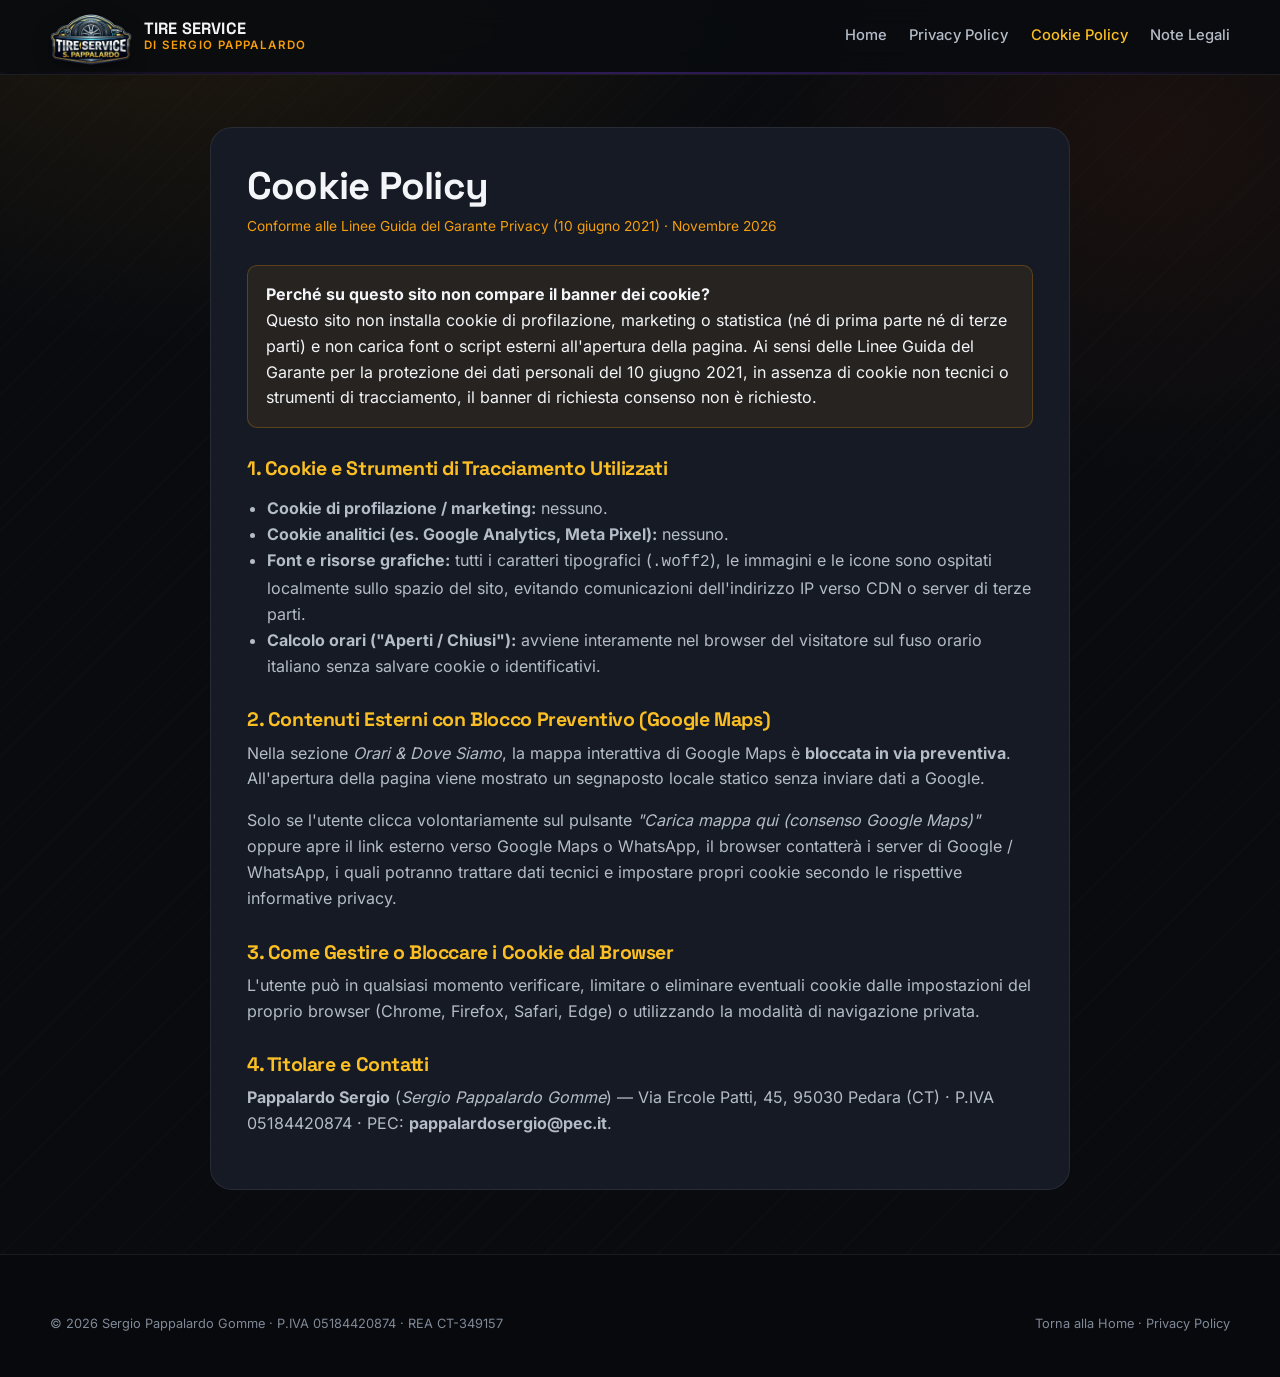
==== docs/cookie-policy.html @ 074f24ed "chore: public static website release" ====
<!DOCTYPE html>
<html lang="it">
  <head>
    <meta charset="UTF-8" />
    <meta name="viewport" content="width=device-width, initial-scale=1.0" />
    <title>Cookie Policy — Sergio Pappalardo Gomme</title>
    <meta
      name="description"
      content="Cookie Policy del sito Sergio Pappalardo Gomme: sito 100% cookie-free conforme alle Linee Guida del Garante Privacy."
    />
    <meta
      http-equiv="Content-Security-Policy"
      content="default-src 'self'; img-src 'self' data:; style-src 'self'; script-src 'self'; connect-src 'none'; object-src 'none'; base-uri 'self'; form-action 'none';"
    />
    <meta name="referrer" content="strict-origin-when-cross-origin" />
    <link rel="icon" type="image/svg+xml" href="./assets/logo/favicon.svg" />
    <link rel="stylesheet" href="./styles.css" />
  </head>
  <body>
    <header class="topbar">
      <div class="container topbar-inner">
        <a class="brand" href="./index.html">
          <img class="brand-mark" src="./assets/logo/logo2026.png" alt="Logo Tire Service di Sergio Pappalardo" width="82" height="62" />
          <span class="brand-text">
            <span class="brand-name">TIRE SERVICE</span>
            <span class="brand-sub">di Sergio Pappalardo</span>
          </span>
        </a>
        <nav class="nav-links" aria-label="Navigazione legale">
          <a href="./index.html">Home</a>
          <a href="./privacy-policy.html">Privacy Policy</a>
          <a href="./cookie-policy.html" aria-current="page">Cookie Policy</a>
          <a href="./note-legali.html">Note Legali</a>
        </nav>
      </div>
      <div class="neon-track" aria-hidden="true"></div>
    </header>

    <main class="legal-page">
      <div class="container-narrow">
        <article class="legal-article">
          <h1>Cookie Policy</h1>
          <div class="legal-updated">Conforme alle Linee Guida del Garante Privacy (10 giugno 2021) · Novembre 2026</div>

          <div class="legal-highlight">
            <strong>Perché su questo sito non compare il banner dei cookie?</strong><br />
            Questo sito non installa cookie di profilazione, marketing o statistica (né di prima parte né di terze parti)
            e non carica font o script esterni all'apertura della pagina. Ai sensi delle Linee Guida del Garante per la
            protezione dei dati personali del 10 giugno 2021, in assenza di cookie non tecnici o strumenti di
            tracciamento, il banner di richiesta consenso non è richiesto.
          </div>

          <h2>1. Cookie e Strumenti di Tracciamento Utilizzati</h2>
          <ul>
            <li><strong>Cookie di profilazione / marketing:</strong> nessuno.</li>
            <li><strong>Cookie analitici (es. Google Analytics, Meta Pixel):</strong> nessuno.</li>
            <li>
              <strong>Font e risorse grafiche:</strong> tutti i caratteri tipografici (<code>.woff2</code>), le immagini e
              le icone sono ospitati localmente sullo spazio del sito, evitando comunicazioni dell'indirizzo IP verso
              CDN o server di terze parti.
            </li>
            <li>
              <strong>Calcolo orari ("Aperti / Chiusi"):</strong> avviene interamente nel browser del visitatore sul fuso
              orario italiano senza salvare cookie o identificativi.
            </li>
          </ul>

          <h2>2. Contenuti Esterni con Blocco Preventivo (Google Maps)</h2>
          <p>
            Nella sezione <em>Orari &amp; Dove Siamo</em>, la mappa interattiva di Google Maps è <strong>bloccata in via
            preventiva</strong>. All'apertura della pagina viene mostrato un segnaposto locale statico senza inviare dati
            a Google.
          </p>
          <p>
            Solo se l'utente clicca volontariamente sul pulsante <em>"Carica mappa qui (consenso Google Maps)"</em> oppure
            apre il link esterno verso Google Maps o WhatsApp, il browser contatterà i server di Google / WhatsApp, i
            quali potranno trattare dati tecnici e impostare propri cookie secondo le rispettive informative privacy.
          </p>

          <h2>3. Come Gestire o Bloccare i Cookie dal Browser</h2>
          <p>
            L'utente può in qualsiasi momento verificare, limitare o eliminare eventuali cookie dalle impostazioni del
            proprio browser (Chrome, Firefox, Safari, Edge) o utilizzando la modalità di navigazione privata.
          </p>

          <h2>4. Titolare e Contatti</h2>
          <p>
            <strong>Pappalardo Sergio</strong> (<em>Sergio Pappalardo Gomme</em>) — Via Ercole Patti, 45, 95030 Pedara
            (CT) · P.IVA 05184420874 · PEC: <strong>pappalardosergio@pec.it</strong>.
          </p>
        </article>
      </div>
    </main>

    <footer class="site-footer">
      <div class="container">
        <div class="footer-bottom">
          <span>© 2026 Sergio Pappalardo Gomme · P.IVA 05184420874 · REA CT-349157</span>
          <span><a href="./index.html">Torna alla Home</a> · <a href="./privacy-policy.html">Privacy Policy</a></span>
        </div>
      </div>
    </footer>
  </body>
</html>
---- docs/styles.css ----
/* ==========================================================================
   Sergio Pappalardo Gomme — Stylesheet
   Palette: Asfalto scuro + accenti Ambra/Arancio Officina
   100% self-hosted fonts, zero external dependencies
   ========================================================================== */

@font-face {
  font-family: "Space Grotesk";
  src: url("./assets/fonts/space-grotesk-600.woff2") format("woff2");
  font-weight: 600;
  font-style: normal;
  font-display: swap;
}

@font-face {
  font-family: "Space Grotesk";
  src: url("./assets/fonts/space-grotesk-700.woff2") format("woff2");
  font-weight: 700;
  font-style: normal;
  font-display: swap;
}

@font-face {
  font-family: "Inter";
  src: url("./assets/fonts/inter-400.woff2") format("woff2");
  font-weight: 400;
  font-style: normal;
  font-display: swap;
}

@font-face {
  font-family: "Inter";
  src: url("./assets/fonts/inter-500.woff2") format("woff2");
  font-weight: 500;
  font-style: normal;
  font-display: swap;
}

@font-face {
  font-family: "Inter";
  src: url("./assets/fonts/inter-600.woff2") format("woff2");
  font-weight: 600;
  font-style: normal;
  font-display: swap;
}

@font-face {
  font-family: "Inter";
  src: url("./assets/fonts/inter-700.woff2") format("woff2");
  font-weight: 700;
  font-style: normal;
  font-display: swap;
}

:root {
  --bg: #090b0f;
  --bg-elevated: #10141c;
  --bg-card: #151a24;
  --bg-card-hover: #1a202d;
  --border: rgba(255, 255, 255, 0.08);
  --border-strong: rgba(255, 255, 255, 0.15);

  --amber: #f59e0b;
  --amber-bright: #fbbf24;
  --orange: #ea580c;
  --amber-soft: rgba(245, 158, 11, 0.12);
  --amber-glow: rgba(245, 158, 11, 0.34);

  --open-green: #10b981;
  --open-green-bright: #34d399;
  --open-soft: rgba(16, 185, 129, 0.14);
  --open-glow: rgba(16, 185, 129, 0.36);

  --text: #f3f5f8;
  --text-secondary: #b4bcc8;
  --text-muted: #7f8998;

  --radius-sm: 10px;
  --radius-md: 16px;
  --radius-lg: 22px;

  --font-display: "Space Grotesk", system-ui, -apple-system, "Segoe UI", sans-serif;
  --font-body: "Inter", system-ui, -apple-system, "Segoe UI", sans-serif;

  --container: 1180px;
  --shadow-card: 0 18px 42px rgba(0, 0, 0, 0.38);
}

*,
*::before,
*::after {
  box-sizing: border-box;
}

html {
  scroll-behavior: smooth;
  color-scheme: dark;
  overflow-x: clip;
  max-width: 100%;
}

body {
  margin: 0;
  font-family: var(--font-body);
  font-size: 16px;
  line-height: 1.62;
  color: var(--text);
  background-color: var(--bg);
  background-image:
    radial-gradient(ellipse 80% 50% at 15% -5%, rgba(245, 158, 11, 0.11), transparent 60%),
    radial-gradient(ellipse 60% 45% at 90% 10%, rgba(234, 88, 12, 0.08), transparent 55%),
    repeating-linear-gradient(
      -45deg,
      rgba(255, 255, 255, 0.012) 0px,
      rgba(255, 255, 255, 0.012) 1px,
      transparent 1px,
      transparent 16px
    );
  -webkit-font-smoothing: antialiased;
  overflow-x: clip;
  max-width: 100%;
}

img {
  display: block;
  max-width: 100%;
  height: auto;
}

a {
  color: inherit;
  text-decoration: none;
}

h1,
h2,
h3,
h4 {
  font-family: var(--font-display);
  margin: 0 0 0.55em;
  line-height: 1.15;
  letter-spacing: -0.02em;
}

p {
  margin: 0 0 1rem;
}

.sr-only {
  position: absolute;
  width: 1px;
  height: 1px;
  padding: 0;
  margin: -1px;
  overflow: hidden;
  clip: rect(0, 0, 0, 0);
  white-space: nowrap;
  border: 0;
}

.container {
  width: min(var(--container), calc(100% - 2rem));
  margin-inline: auto;
}

.container-narrow {
  width: min(860px, calc(100% - 2rem));
  margin-inline: auto;
}

/* ---------- Flowing Soft Neon Beam Line (Viola Neon Scuro) ---------- */
.neon-track {
  position: relative;
  height: 2px;
  width: 100%;
  background: linear-gradient(
    90deg,
    transparent 0%,
    rgba(91, 33, 182, 0.24) 20%,
    rgba(124, 58, 237, 0.34) 50%,
    rgba(91, 33, 182, 0.24) 80%,
    transparent 100%
  );
  overflow: hidden;
}

.neon-track::after {
  content: "";
  position: absolute;
  top: 0;
  left: -35%;
  width: 35%;
  height: 100%;
  background: linear-gradient(
    90deg,
    transparent 0%,
    rgba(91, 33, 182, 0.45) 25%,
    #8b5cf6 50%,
    rgba(109, 40, 217, 0.55) 75%,
    transparent 100%
  );
  box-shadow:
    0 0 14px rgba(139, 92, 246, 0.8),
    0 0 26px rgba(91, 33, 182, 0.5);
  animation: neonSlide 5.2s cubic-bezier(0.4, 0, 0.2, 1) infinite;
}

@keyframes neonSlide {
  0% {
    transform: translateX(0%);
  }
  100% {
    transform: translateX(390%);
  }
}

/* ---------- Header / Topbar ---------- */
.topbar {
  position: sticky;
  top: 0;
  z-index: 50;
  background: rgba(9, 11, 15, 0.84);
  backdrop-filter: blur(14px);
  -webkit-backdrop-filter: blur(14px);
  border-bottom: 1px solid var(--border);
}

.topbar-inner {
  display: flex;
  align-items: center;
  justify-content: space-between;
  gap: 1rem;
  min-height: 72px;
}

.brand {
  display: flex;
  align-items: center;
  gap: 0.75rem;
  min-width: 0;
  flex-shrink: 1;
}

.brand-mark {
  width: 82px;
  height: 62px;
  object-fit: contain;
  flex-shrink: 0;
  filter: drop-shadow(0 2px 8px rgba(0, 0, 0, 0.5));
}

.brand-text {
  display: flex;
  flex-direction: column;
  line-height: 1.15;
  min-width: 0;
}

.brand-name {
  font-family: var(--font-display);
  font-weight: 700;
  font-size: 1.02rem;
  color: var(--text);
  letter-spacing: 0.01em;
  white-space: nowrap;
  overflow: hidden;
  text-overflow: ellipsis;
}

.brand-sub {
  font-size: 0.72rem;
  font-weight: 600;
  letter-spacing: 0.12em;
  text-transform: uppercase;
  color: var(--amber);
  white-space: nowrap;
  overflow: hidden;
  text-overflow: ellipsis;
}

.nav-links {
  display: flex;
  align-items: center;
  gap: 1.4rem;
  font-size: 0.92rem;
  font-weight: 500;
  color: var(--text-secondary);
}

.nav-links a {
  transition: color 0.2s ease;
  padding: 0.25rem 0;
}

.nav-links a:hover,
.nav-links a[aria-current="page"] {
  color: var(--amber-bright);
}

.topbar-actions {
  display: flex;
  align-items: center;
  gap: 0.75rem;
  flex-shrink: 0;
}

/* ---------- Live Status Sign ("APERTI" / "CHIUSI") ---------- */
.status-sign {
  display: inline-flex;
  align-items: center;
  gap: 0.5rem;
  padding: 0.42rem 0.85rem;
  border-radius: 999px;
  font-family: var(--font-display);
  font-size: 0.78rem;
  font-weight: 700;
  letter-spacing: 0.06em;
  text-transform: uppercase;
  border: 1px solid var(--border);
  background: #12151c;
  color: var(--text-muted);
  transition: border-color 0.3s ease, background-color 0.3s ease, box-shadow 0.3s ease;
}

.status-sign .status-led {
  width: 8px;
  height: 8px;
  border-radius: 50%;
  background: #4b5563;
  flex-shrink: 0;
}

/* State: OPEN — softly illuminated & gently animated */
.status-sign.is-open {
  color: #ecfdf5;
  background: linear-gradient(135deg, rgba(16, 185, 129, 0.16), rgba(245, 158, 11, 0.1));
  border-color: rgba(52, 211, 153, 0.55);
  box-shadow:
    0 0 18px rgba(16, 185, 129, 0.22),
    inset 0 0 12px rgba(52, 211, 153, 0.1);
  animation: signGlow 3s ease-in-out infinite;
}

.status-sign.is-open .status-led {
  background: var(--open-green-bright);
  box-shadow: 0 0 10px var(--open-green-bright);
  animation: ledPulse 2.4s ease-in-out infinite;
}

.status-sign.is-open .status-label {
  text-shadow: 0 0 10px rgba(52, 211, 153, 0.45);
}

/* State: CLOSED — completely turned off and static */
.status-sign.is-closed {
  color: #7c8594;
  background: #101319;
  border-color: rgba(255, 255, 255, 0.08);
  box-shadow: none;
  animation: none;
}

.status-sign.is-closed .status-led {
  background: #3b4250;
  box-shadow: none;
  animation: none;
}

.status-sign-lg {
  padding: 0.58rem 1.05rem;
  font-size: 0.84rem;
  gap: 0.6rem;
}

.status-subtext {
  font-family: var(--font-body);
  font-weight: 500;
  font-size: 0.78rem;
  letter-spacing: 0;
  text-transform: none;
  color: var(--text-secondary);
}

.status-sign.is-closed .status-subtext {
  color: #747d8c;
}

@keyframes signGlow {
  0%,
  100% {
    box-shadow:
      0 0 14px rgba(16, 185, 129, 0.18),
      inset 0 0 10px rgba(52, 211, 153, 0.08);
  }
  50% {
    box-shadow:
      0 0 24px rgba(16, 185, 129, 0.34),
      inset 0 0 14px rgba(52, 211, 153, 0.16);
  }
}

@keyframes ledPulse {
  0%,
  100% {
    opacity: 1;
    transform: scale(1);
  }
  50% {
    opacity: 0.55;
    transform: scale(0.86);
  }
}

/* Mobile Menu Toggle */
.menu-btn {
  display: none;
  align-items: center;
  justify-content: center;
  width: 42px;
  height: 42px;
  border-radius: 10px;
  border: 1px solid var(--border);
  background: var(--bg-card);
  color: var(--text);
  cursor: pointer;
}

/* ---------- Buttons ---------- */
.btn {
  display: inline-flex;
  align-items: center;
  justify-content: center;
  gap: 0.55rem;
  padding: 0.85rem 1.35rem;
  border-radius: var(--radius-sm);
  font-family: var(--font-display);
  font-weight: 600;
  font-size: 0.95rem;
  border: 1px solid transparent;
  cursor: pointer;
  transition: transform 0.2s ease, box-shadow 0.2s ease, background-color 0.2s ease, border-color 0.2s ease;
}

.btn:hover {
  transform: translateY(-2px);
}

.btn-sm {
  padding: 0.55rem 0.95rem;
  font-size: 0.85rem;
}

.btn-amber {
  background: linear-gradient(135deg, var(--amber-bright), var(--amber) 55%, var(--orange));
  color: #0b0d11;
  font-weight: 700;
  box-shadow: 0 10px 26px rgba(245, 158, 11, 0.28);
}

.btn-amber:hover {
  box-shadow: 0 14px 32px rgba(245, 158, 11, 0.42);
}

.btn-whatsapp {
  background: rgba(16, 185, 129, 0.14);
  border-color: rgba(52, 211, 153, 0.42);
  color: #d1fae5;
}

.btn-whatsapp:hover {
  background: rgba(16, 185, 129, 0.22);
  border-color: rgba(52, 211, 153, 0.7);
}

.btn-ghost {
  background: rgba(255, 255, 255, 0.04);
  border-color: var(--border-strong);
  color: var(--text);
}

.btn-ghost:hover {
  background: rgba(255, 255, 255, 0.08);
  border-color: rgba(245, 158, 11, 0.45);
}

/* ---------- Hero (Full-Bleed Video Background) ---------- */
.hero {
  position: relative;
  min-height: clamp(540px, 78vh, 720px);
  display: flex;
  align-items: center;
  padding: 4.5rem 0 4rem;
  overflow: hidden;
  background-color: #090b0f;
}

.hero-video-wrap {
  position: absolute;
  inset: 0;
  z-index: 0;
  pointer-events: none;
}

.hero-video {
  width: 100%;
  height: 100%;
  object-fit: cover;
  object-position: center;
  filter: brightness(0.92) contrast(1.06);
}

.hero-video-overlay {
  position: absolute;
  inset: 0;
  background:
    linear-gradient(
      90deg,
      rgba(9, 11, 15, 0.88) 0%,
      rgba(9, 11, 15, 0.72) 48%,
      rgba(9, 11, 15, 0.42) 100%
    ),
    linear-gradient(
      180deg,
      rgba(9, 11, 15, 0.35) 0%,
      transparent 35%,
      rgba(9, 11, 15, 0.86) 100%
    ),
    radial-gradient(ellipse 65% 60% at 15% 40%, rgba(245, 158, 11, 0.12), transparent 65%);
}

.hero-content {
  position: relative;
  z-index: 2;
  max-width: 920px;
}

.hero-meta {
  display: flex;
  flex-wrap: wrap;
  align-items: center;
  gap: 0.7rem;
  margin-bottom: 1.25rem;
}

.rating-pill {
  display: inline-flex;
  align-items: center;
  gap: 0.45rem;
  padding: 0.48rem 0.9rem;
  border-radius: 999px;
  background: rgba(11, 14, 20, 0.78);
  backdrop-filter: blur(8px);
  border: 1px solid rgba(251, 191, 36, 0.28);
  font-size: 0.82rem;
  color: var(--text-secondary);
}

.rating-pill .star,
.stars-row,
.review-stars {
  color: #fde047;
  text-shadow:
    0 1px 0 #78350f,
    0 2px 5px rgba(0, 0, 0, 0.65),
    0 0 10px rgba(251, 191, 36, 0.42);
  letter-spacing: 0.08em;
}

.hero h1 {
  font-size: clamp(2.2rem, 4.6vw, 3.6rem);
  font-weight: 700;
  max-width: 740px;
  margin-bottom: 1rem;
  text-shadow: 0 4px 24px rgba(0, 0, 0, 0.55);
}

.text-gradient {
  background: linear-gradient(120deg, #ffffff 15%, #fde68a 58%, #f59e0b 95%);
  -webkit-background-clip: text;
  background-clip: text;
  color: transparent;
}

.hero-lead {
  font-size: 1.1rem;
  color: #d6dce5;
  max-width: 58ch;
  margin-bottom: 1.75rem;
  text-shadow: 0 2px 12px rgba(0, 0, 0, 0.65);
}

.hero-ctas {
  display: flex;
  flex-wrap: wrap;
  gap: 0.85rem;
  margin-bottom: 1.7rem;
}

.trust-strip {
  display: flex;
  flex-wrap: nowrap;
  gap: 0.65rem;
}

.trust-chip {
  display: inline-flex;
  align-items: center;
  gap: 0.45rem;
  padding: 0.48rem 0.82rem;
  border-radius: 8px;
  background: rgba(11, 14, 20, 0.72);
  backdrop-filter: blur(8px);
  border: 1px solid rgba(255, 255, 255, 0.14);
  font-size: 0.82rem;
  color: #dce2eb;
  white-space: nowrap;
}

.trust-chip svg {
  color: var(--amber-bright);
  flex-shrink: 0;
}

/* ---------- Sections ---------- */
.section {
  padding: 4rem 0;
}

.section-alt {
  background: rgba(16, 20, 28, 0.65);
  border-top: 1px solid var(--border);
  border-bottom: 1px solid var(--border);
}

.section-head {
  max-width: 700px;
  margin-bottom: 2.3rem;
}

.section-kicker {
  display: inline-flex;
  align-items: center;
  gap: 0.5rem;
  font-family: var(--font-display);
  font-size: 0.78rem;
  font-weight: 700;
  letter-spacing: 0.14em;
  text-transform: uppercase;
  color: var(--amber);
  margin-bottom: 0.55rem;
}

.section-kicker::before {
  content: "";
  width: 18px;
  height: 2px;
  background: var(--amber);
  border-radius: 2px;
}

.section-head h2 {
  font-size: clamp(1.65rem, 3vw, 2.35rem);
  margin-bottom: 0.65rem;
}

.section-head p {
  color: var(--text-secondary);
  margin: 0;
}

/* ---------- Services Grid ---------- */
.grid-4 {
  display: grid;
  grid-template-columns: repeat(4, minmax(0, 1fr));
  gap: 1.15rem;
}

.grid-3 {
  display: grid;
  grid-template-columns: repeat(3, minmax(0, 1fr));
  gap: 1.25rem;
}

.grid-2 {
  display: grid;
  grid-template-columns: repeat(2, minmax(0, 1fr));
  gap: 1.5rem;
}

.card {
  position: relative;
  padding: 1.5rem;
  border-radius: var(--radius-md);
  background: var(--bg-card);
  border: 1px solid var(--border);
  transition: transform 0.25s ease, border-color 0.25s ease, background-color 0.25s ease, box-shadow 0.25s ease;
}

.card:hover {
  transform: translateY(-3px);
  background: var(--bg-card-hover);
  border-color: rgba(245, 158, 11, 0.35);
  box-shadow: 0 14px 30px rgba(0, 0, 0, 0.32);
}

.icon-box {
  width: 46px;
  height: 46px;
  display: inline-flex;
  align-items: center;
  justify-content: center;
  border-radius: 12px;
  background: var(--amber-soft);
  border: 1px solid rgba(245, 158, 11, 0.26);
  color: var(--amber-bright);
  margin-bottom: 1rem;
}

.card h3 {
  font-size: 1.15rem;
  margin-bottom: 0.5rem;
}

.card p {
  color: var(--text-secondary);
  font-size: 0.94rem;
  margin: 0;
}

.mvp-note {
  margin-top: 1.5rem;
  padding: 0.95rem 1.2rem;
  border-radius: var(--radius-sm);
  background: rgba(245, 158, 11, 0.06);
  border: 1px solid rgba(245, 158, 11, 0.22);
  color: var(--text-secondary);
  font-size: 0.9rem;
  display: flex;
  flex-wrap: wrap;
  align-items: center;
  justify-content: space-between;
  gap: 0.75rem;
}

/* ---------- Showcase / Workshop Gallery ---------- */
.photo-card {
  border-radius: var(--radius-md);
  overflow: hidden;
  background: var(--bg-card);
  border: 1px solid var(--border);
  display: flex;
  flex-direction: column;
}

.photo-card img {
  width: 100%;
  aspect-ratio: 16 / 10;
  object-fit: cover;
  transition: transform 0.45s ease;
}

.photo-card:hover img {
  transform: scale(1.03);
}

.photo-thumb {
  overflow: hidden;
}

.photo-body {
  padding: 1.25rem 1.35rem 1.4rem;
}

.photo-tag {
  display: inline-block;
  font-size: 0.74rem;
  font-weight: 700;
  letter-spacing: 0.1em;
  text-transform: uppercase;
  color: var(--amber);
  margin-bottom: 0.35rem;
}

.photo-body h3 {
  font-size: 1.1rem;
  margin-bottom: 0.45rem;
}

.photo-body p {
  color: var(--text-secondary);
  font-size: 0.92rem;
  margin: 0;
}

/* ---------- Reviews ---------- */
.review-summary {
  display: flex;
  flex-wrap: wrap;
  align-items: center;
  justify-content: space-between;
  gap: 1.25rem;
  padding: 1.35rem 1.5rem;
  margin-bottom: 1.5rem;
  border-radius: var(--radius-md);
  background: linear-gradient(135deg, rgba(245, 158, 11, 0.08), rgba(21, 26, 36, 0.9));
  border: 1px solid rgba(245, 158, 11, 0.28);
}

.review-score {
  display: flex;
  align-items: center;
  gap: 1rem;
}

.score-big {
  font-family: var(--font-display);
  font-size: 2.6rem;
  font-weight: 700;
  line-height: 1;
  color: var(--amber-bright);
}

.stars-row {
  font-size: 1.12rem;
}

.review-card {
  display: flex;
  flex-direction: column;
  justify-content: space-between;
  gap: 1rem;
}

.review-quote {
  color: var(--text-secondary);
  font-size: 0.94rem;
  font-style: italic;
}

.review-author {
  display: flex;
  align-items: center;
  justify-content: space-between;
  gap: 0.5rem;
  padding-top: 0.85rem;
  border-top: 1px solid var(--border);
  font-size: 0.86rem;
}

.review-author strong {
  color: var(--text);
}

.review-meta {
  display: inline-flex;
  align-items: center;
  gap: 0.4rem;
}

.review-stars {
  font-size: 0.96rem;
}

.review-source {
  color: var(--text-muted);
}

/* ---------- Hours & Map / Contacts ---------- */
.hours-card,
.map-card {
  padding: 1.6rem;
  border-radius: var(--radius-md);
  background: var(--bg-card);
  border: 1px solid var(--border);
}

.hours-header {
  display: flex;
  flex-wrap: wrap;
  align-items: center;
  justify-content: space-between;
  gap: 0.75rem;
  margin-bottom: 1.25rem;
}

.hours-list {
  list-style: none;
  margin: 0;
  padding: 0;
}

.hours-row {
  display: flex;
  align-items: center;
  justify-content: space-between;
  gap: 1rem;
  padding: 0.65rem 0.75rem;
  border-radius: 8px;
  border-bottom: 1px solid rgba(255, 255, 255, 0.05);
  font-size: 0.94rem;
}

.hours-row:last-child {
  border-bottom: none;
}

.hours-row.is-today {
  background: rgba(16, 185, 129, 0.09);
  border: 1px solid rgba(52, 211, 153, 0.3);
  color: #ffffff;
  font-weight: 600;
}

.hours-day {
  display: inline-flex;
  align-items: center;
  gap: 0.5rem;
  white-space: nowrap;
}

.today-dot {
  display: inline-block;
  width: 8px;
  height: 8px;
  border-radius: 50%;
  background: var(--open-green-bright);
  box-shadow: 0 0 8px var(--open-green-bright);
  flex-shrink: 0;
  animation: ledPulse 2.4s ease-in-out infinite;
}

.today-dot[hidden] {
  display: none;
}

.hours-time {
  color: var(--text-secondary);
  text-align: right;
  white-space: nowrap;
}

.hours-row.is-today .hours-time {
  color: #a7f3d0;
}

.workshop-extras {
  margin-top: 1.25rem;
  padding-top: 1rem;
  border-top: 1px solid var(--border);
  display: flex;
  flex-wrap: wrap;
  gap: 0.5rem;
}

.extra-pill {
  font-size: 0.8rem;
  padding: 0.34rem 0.68rem;
  border-radius: 999px;
  background: rgba(255, 255, 255, 0.04);
  border: 1px solid var(--border);
  color: var(--text-secondary);
}

/* Privacy-First Map Box */
.map-preview {
  position: relative;
  border-radius: var(--radius-sm);
  overflow: hidden;
  border: 1px solid var(--border-strong);
  background:
    radial-gradient(circle at 52% 48%, rgba(245, 158, 11, 0.2), transparent 46%),
    linear-gradient(90deg, rgba(255, 255, 255, 0.04) 1px, transparent 1px),
    linear-gradient(0deg, rgba(255, 255, 255, 0.04) 1px, transparent 1px),
    #0d1118;
  background-size: 100% 100%, 28px 28px, 28px 28px, 100% 100%;
  min-height: 250px;
  display: flex;
  flex-direction: column;
  align-items: center;
  justify-content: center;
  text-align: center;
  padding: 1.5rem;
  margin-bottom: 1.25rem;
}

.map-pin {
  width: 48px;
  height: 48px;
  border-radius: 50%;
  display: flex;
  align-items: center;
  justify-content: center;
  background: var(--amber-soft);
  border: 1px solid rgba(245, 158, 11, 0.55);
  color: var(--amber-bright);
  margin-bottom: 0.8rem;
  box-shadow: 0 0 24px rgba(245, 158, 11, 0.25);
}

.map-preview h3 {
  font-size: 1.08rem;
  margin-bottom: 0.25rem;
}

.map-preview p {
  font-size: 0.86rem;
  color: var(--text-secondary);
  max-width: 42ch;
  margin-bottom: 1rem;
}

.map-actions {
  display: flex;
  flex-wrap: wrap;
  justify-content: center;
  gap: 0.65rem;
}

.map-iframe {
  width: 100%;
  height: 280px;
  border: 0;
  border-radius: var(--radius-sm);
  display: block;
}

.contact-list {
  display: grid;
  gap: 0.85rem;
}

.contact-item {
  display: flex;
  align-items: center;
  justify-content: space-between;
  gap: 1rem;
  padding: 0.9rem 1rem;
  border-radius: var(--radius-sm);
  background: rgba(255, 255, 255, 0.03);
  border: 1px solid var(--border);
  transition: border-color 0.2s ease, background-color 0.2s ease;
}

a.contact-item:hover {
  background: rgba(255, 255, 255, 0.055);
  border-color: rgba(245, 158, 11, 0.35);
}

.contact-item span:not(.btn) {
  font-size: 0.82rem;
  color: var(--text-muted);
  display: block;
}

.contact-item strong {
  font-size: 0.96rem;
  color: var(--text);
}

/* ---------- Footer (Legal Mandatory Info) ---------- */
.site-footer {
  padding: 2.5rem 0 2.75rem;
  background: #07090c;
  border-top: 1px solid var(--border);
  font-size: 0.86rem;
  color: var(--text-muted);
}

.footer-grid {
  display: grid;
  grid-template-columns: 1.5fr 1fr;
  gap: 2rem;
  align-items: start;
  padding-bottom: 1.5rem;
  border-bottom: 1px solid var(--border);
}

.footer-legal-box strong {
  color: var(--text);
  font-family: var(--font-display);
  font-size: 0.98rem;
}

.footer-fiscal {
  margin-top: 0.55rem;
  line-height: 1.7;
  color: var(--text-secondary);
}

.cookie-free-badge {
  display: inline-flex;
  align-items: center;
  gap: 0.45rem;
  margin-top: 0.85rem;
  padding: 0.36rem 0.72rem;
  border-radius: 999px;
  background: rgba(16, 185, 129, 0.1);
  border: 1px solid rgba(52, 211, 153, 0.28);
  color: #a7f3d0;
  font-size: 0.78rem;
  font-weight: 600;
}

.footer-right {
  display: flex;
  flex-direction: column;
  align-items: flex-end;
  gap: 1.15rem;
}

.footer-nav {
  display: flex;
  flex-direction: column;
  gap: 0.55rem;
  align-items: flex-end;
}

.footer-logo {
  width: 100px;
  height: auto;
  object-fit: contain;
  filter: drop-shadow(0 6px 16px rgba(0, 0, 0, 0.45));
}

.footer-nav a {
  color: var(--text-secondary);
  transition: color 0.2s ease;
}

.footer-nav a:hover {
  color: var(--amber-bright);
}

.footer-bottom {
  padding-top: 1.2rem;
  display: flex;
  flex-wrap: wrap;
  justify-content: space-between;
  gap: 0.75rem;
  font-size: 0.8rem;
}

/* ---------- Legal Document Pages ---------- */
.legal-page {
  padding: 3.25rem 0 4rem;
}

.legal-article {
  padding: 2.25rem;
  border-radius: var(--radius-lg);
  background: var(--bg-card);
  border: 1px solid var(--border);
}

.legal-article h1 {
  font-size: clamp(1.8rem, 3.2vw, 2.4rem);
  margin-bottom: 0.4rem;
}

.legal-updated {
  font-size: 0.86rem;
  color: var(--amber);
  margin-bottom: 1.75rem;
}

.legal-article h2 {
  font-size: 1.22rem;
  margin-top: 1.85rem;
  margin-bottom: 0.55rem;
  color: var(--amber-bright);
}

.legal-article p,
.legal-article li {
  color: var(--text-secondary);
}

.legal-article ul {
  padding-left: 1.25rem;
}

.legal-highlight {
  padding: 1rem 1.15rem;
  border-radius: var(--radius-sm);
  background: rgba(245, 158, 11, 0.08);
  border: 1px solid rgba(245, 158, 11, 0.25);
  margin: 1.25rem 0;
}

/* ---------- Soft Scroll Reveal ---------- */
.reveal {
  opacity: 0;
  transform: translateY(14px);
  transition: opacity 0.55s ease, transform 0.55s ease;
}

.reveal.is-visible {
  opacity: 1;
  transform: translateY(0);
}

/* ---------- Responsive ---------- */
@media (max-width: 980px) {
  .trust-strip {
    flex-wrap: wrap;
  }

  .trust-chip {
    white-space: normal;
  }

  .grid-4 {
    grid-template-columns: repeat(2, minmax(0, 1fr));
  }

  .grid-3,
  .grid-2,
  .footer-grid {
    grid-template-columns: 1fr;
  }

  .hero {
    min-height: auto;
    padding: 3.25rem 0 3rem;
  }

  .hero-video-overlay {
    background:
      linear-gradient(180deg, rgba(9, 11, 15, 0.46) 0%, rgba(9, 11, 15, 0.64) 52%, rgba(9, 11, 15, 0.88) 100%);
  }

  .footer-right,
  .footer-nav {
    align-items: flex-start;
  }

  .nav-links {
    display: none;
    position: absolute;
    top: 72px;
    left: 0;
    right: 0;
    z-index: 60;
    flex-direction: column;
    align-items: flex-start;
    padding: 1rem 1.25rem 1.35rem;
    background: #0b0e14;
    border-bottom: 1px solid var(--border-strong);
    box-shadow: 0 18px 36px rgba(0, 0, 0, 0.72);
  }

  .nav-links.is-open {
    display: flex;
  }

  .menu-btn {
    display: inline-flex;
  }
}

@media (max-width: 600px) {
  .grid-4 {
    grid-template-columns: 1fr;
  }

  .topbar-inner {
    gap: 0.45rem;
    min-height: 68px;
  }

  .brand {
    gap: 0.42rem;
  }

  .brand-mark {
    width: 68px;
    height: 52px;
  }

  .brand-name {
    font-size: 0.8rem;
  }

  .brand-sub {
    font-size: 0.58rem;
    letter-spacing: 0.06em;
  }

  .topbar-actions {
    gap: 0.4rem;
  }

  .topbar-actions .status-sign {
    padding: 0.32rem 0.56rem;
    font-size: 0.65rem;
    gap: 0.35rem;
    white-space: nowrap;
  }

  .topbar-actions .btn-sm {
    display: none;
  }

  .menu-btn {
    width: 36px;
    height: 36px;
  }

  .nav-links {
    top: 68px;
  }

  .hero {
    padding: 2.1rem 0 2.3rem;
  }

  .trust-strip {
    display: grid;
    grid-template-columns: repeat(2, minmax(0, 1fr));
    grid-auto-rows: 1fr;
    gap: 0.45rem;
  }

  .trust-chip {
    height: 100%;
    padding: 0.42rem 0.52rem;
    font-size: 0.68rem;
    gap: 0.32rem;
    line-height: 1.2;
  }

  .trust-chip svg {
    width: 13px;
    height: 13px;
  }

  .hours-card {
    padding: 1.15rem;
  }

  .hours-row {
    font-size: 0.82rem;
    gap: 0.5rem;
    padding: 0.58rem 0.6rem;
  }

  .legal-article {
    padding: 1.4rem;
  }
}

@media (prefers-reduced-motion: reduce) {
  html {
    scroll-behavior: auto;
  }

  .neon-track::after,
  .status-sign.is-open,
  .status-sign.is-open .status-led,
  .today-dot {
    animation: none;
  }

  .reveal {
    opacity: 1;
    transform: none;
    transition: none;
  }
}
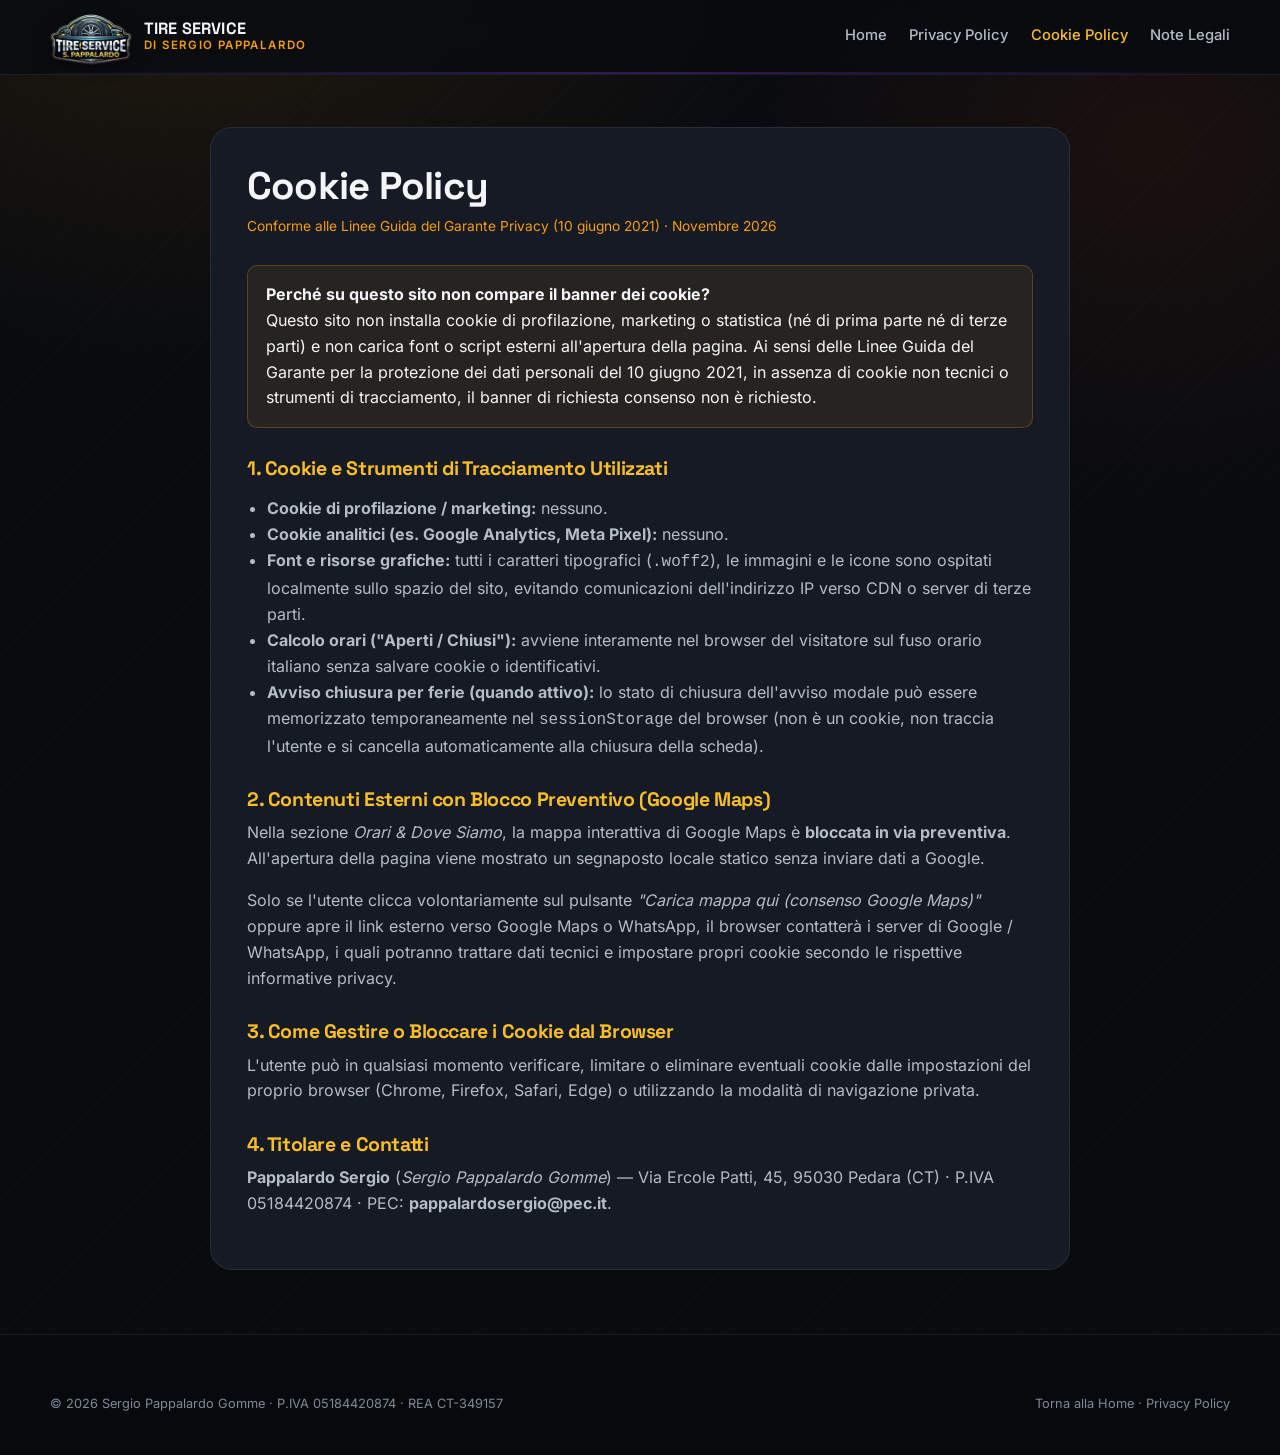
==== commit acfa034c: "Aggiorna servizi, orari 08-13/15-19, 4a card lucidatura fari e sistema avviso ferie" ====
--- a/docs/cookie-policy.html
+++ b/docs/cookie-policy.html
@@ -63,6 +63,11 @@
               <strong>Calcolo orari ("Aperti / Chiusi"):</strong> avviene interamente nel browser del visitatore sul fuso
               orario italiano senza salvare cookie o identificativi.
             </li>
+            <li>
+              <strong>Avviso chiusura per ferie (quando attivo):</strong> lo stato di chiusura dell'avviso modale può
+              essere memorizzato temporaneamente nel <code>sessionStorage</code> del browser (non è un cookie, non
+              traccia l'utente e si cancella automaticamente alla chiusura della scheda).
+            </li>
           </ul>
 
           <h2>2. Contenuti Esterni con Blocco Preventivo (Google Maps)</h2>
--- a/docs/styles.css
+++ b/docs/styles.css
@@ -366,10 +366,16 @@
   animation: none;
 }
 
+.status-sign .status-label {
+  white-space: nowrap;
+}
+
 .status-sign-lg {
   padding: 0.58rem 1.05rem;
   font-size: 0.84rem;
   gap: 0.6rem;
+  flex-wrap: wrap;
+  row-gap: 0.25rem;
 }
 
 .status-subtext {
@@ -624,6 +630,7 @@
 /* ---------- Sections ---------- */
 .section {
   padding: 4rem 0;
+  scroll-margin-top: 112px;
 }
 
 .section-alt {
@@ -754,7 +761,7 @@
 
 .photo-card img {
   width: 100%;
-  aspect-ratio: 16 / 10;
+  aspect-ratio: 16 / 9;
   object-fit: cover;
   transition: transform 0.45s ease;
 }
@@ -1199,6 +1206,175 @@
   transform: translateY(0);
 }
 
+/* ---------- Avviso Chiusura per Ferie (Barra + Modale) ---------- */
+.holiday-bar[hidden],
+.holiday-modal[hidden] {
+  display: none !important;
+}
+
+.holiday-bar {
+  width: 100%;
+  overflow: hidden;
+  background: linear-gradient(90deg, rgba(217, 119, 6, 0.2), rgba(245, 158, 11, 0.3), rgba(217, 119, 6, 0.2));
+  border-bottom: 1px solid rgba(245, 158, 11, 0.42);
+  color: #fef3c7;
+  font-family: var(--font-display);
+  font-size: 0.78rem;
+  font-weight: 600;
+  letter-spacing: 0.03em;
+}
+
+.holiday-bar-track {
+  display: flex;
+  width: max-content;
+  padding: 0.44rem 0;
+  animation: holidayMarquee 26s linear infinite;
+}
+
+.holiday-bar:hover .holiday-bar-track {
+  animation-play-state: paused;
+}
+
+.holiday-bar-item {
+  white-space: nowrap;
+  padding-inline: 2.5rem;
+}
+
+@keyframes holidayMarquee {
+  0% {
+    transform: translateX(0);
+  }
+  100% {
+    transform: translateX(-50%);
+  }
+}
+
+body.has-holiday-modal {
+  overflow: hidden;
+}
+
+.holiday-modal {
+  position: fixed;
+  inset: 0;
+  z-index: 120;
+  display: grid;
+  place-items: center;
+  padding: 1.25rem;
+}
+
+.holiday-modal-backdrop {
+  position: absolute;
+  inset: 0;
+  background: rgba(5, 7, 10, 0.78);
+  backdrop-filter: blur(8px);
+  -webkit-backdrop-filter: blur(8px);
+}
+
+.holiday-modal-dialog {
+  position: relative;
+  width: 100%;
+  max-width: 500px;
+  border-radius: var(--radius-lg);
+  background: linear-gradient(180deg, #171d29, #10141c);
+  border: 1px solid rgba(245, 158, 11, 0.36);
+  box-shadow:
+    0 28px 64px rgba(0, 0, 0, 0.65),
+    0 0 36px rgba(245, 158, 11, 0.14);
+  padding: 1.75rem 1.65rem 1.55rem;
+}
+
+.holiday-modal-close {
+  position: absolute;
+  top: 0.9rem;
+  right: 0.9rem;
+  width: 36px;
+  height: 36px;
+  border-radius: 10px;
+  border: 1px solid var(--border);
+  background: rgba(255, 255, 255, 0.04);
+  color: var(--text-secondary);
+  display: inline-flex;
+  align-items: center;
+  justify-content: center;
+  cursor: pointer;
+  transition: background-color 0.2s ease, color 0.2s ease, border-color 0.2s ease;
+}
+
+.holiday-modal-close:hover {
+  background: rgba(255, 255, 255, 0.09);
+  border-color: var(--border-strong);
+  color: var(--text);
+}
+
+.holiday-modal-kicker {
+  display: inline-flex;
+  align-items: center;
+  gap: 0.45rem;
+  max-width: calc(100% - 46px);
+  padding: 0.3rem 0.72rem;
+  border-radius: 999px;
+  background: var(--amber-soft);
+  border: 1px solid rgba(245, 158, 11, 0.38);
+  color: var(--amber-bright);
+  font-family: var(--font-display);
+  font-size: 0.72rem;
+  font-weight: 700;
+  letter-spacing: 0.05em;
+  text-transform: uppercase;
+}
+
+.holiday-modal-kicker .status-led {
+  width: 8px;
+  height: 8px;
+  border-radius: 50%;
+  background: var(--amber-bright);
+  box-shadow: 0 0 8px var(--amber-glow);
+  flex-shrink: 0;
+}
+
+#holiday-modal-title {
+  margin: 0.85rem 0 0.4rem;
+  font-family: var(--font-display);
+  font-size: clamp(1.32rem, 2.5vw, 1.62rem);
+  line-height: 1.2;
+}
+
+.holiday-modal-dates {
+  margin: 0 0 0.75rem;
+  font-family: var(--font-display);
+  font-weight: 600;
+  font-size: 0.95rem;
+  color: var(--amber-bright);
+}
+
+.holiday-modal-message {
+  margin: 0 0 0.85rem;
+  color: var(--text);
+  font-size: 0.96rem;
+  line-height: 1.55;
+}
+
+.holiday-modal-reopen {
+  margin: 0 0 1.25rem;
+  padding: 0.65rem 0.85rem;
+  border-radius: var(--radius-sm);
+  background: rgba(255, 255, 255, 0.04);
+  border: 1px solid var(--border);
+  color: var(--text-secondary);
+  font-size: 0.86rem;
+}
+
+.holiday-modal-actions {
+  display: flex;
+  flex-wrap: wrap;
+  gap: 0.65rem;
+}
+
+.holiday-modal-actions .btn {
+  flex: 1 1 170px;
+  justify-content: center;
+}
+
 /* ---------- Responsive ---------- */
 @media (max-width: 980px) {
   .trust-strip {
@@ -1237,7 +1413,7 @@
   .nav-links {
     display: none;
     position: absolute;
-    top: 72px;
+    top: 100%;
     left: 0;
     right: 0;
     z-index: 60;
@@ -1307,7 +1483,7 @@
   }
 
   .nav-links {
-    top: 68px;
+    top: 100%;
   }
 
   .hero {
@@ -1347,6 +1523,17 @@
   .legal-article {
     padding: 1.4rem;
   }
+
+  .holiday-modal-dialog {
+    padding: 1.4rem 1.15rem 1.25rem;
+  }
+
+  .holiday-modal-kicker {
+    font-size: 0.64rem;
+    letter-spacing: 0.03em;
+    padding: 0.28rem 0.6rem;
+    gap: 0.36rem;
+  }
 }
 
 @media (prefers-reduced-motion: reduce) {
@@ -1357,8 +1544,25 @@
   .neon-track::after,
   .status-sign.is-open,
   .status-sign.is-open .status-led,
-  .today-dot {
+  .today-dot,
+  .holiday-bar-track {
     animation: none;
+  }
+
+  .holiday-bar-track {
+    width: 100%;
+    justify-content: center;
+    padding: 0.44rem 1rem;
+  }
+
+  .holiday-bar-item {
+    white-space: normal;
+    text-align: center;
+    padding-inline: 0;
+  }
+
+  .holiday-bar-clone {
+    display: none;
   }
 
   .reveal {
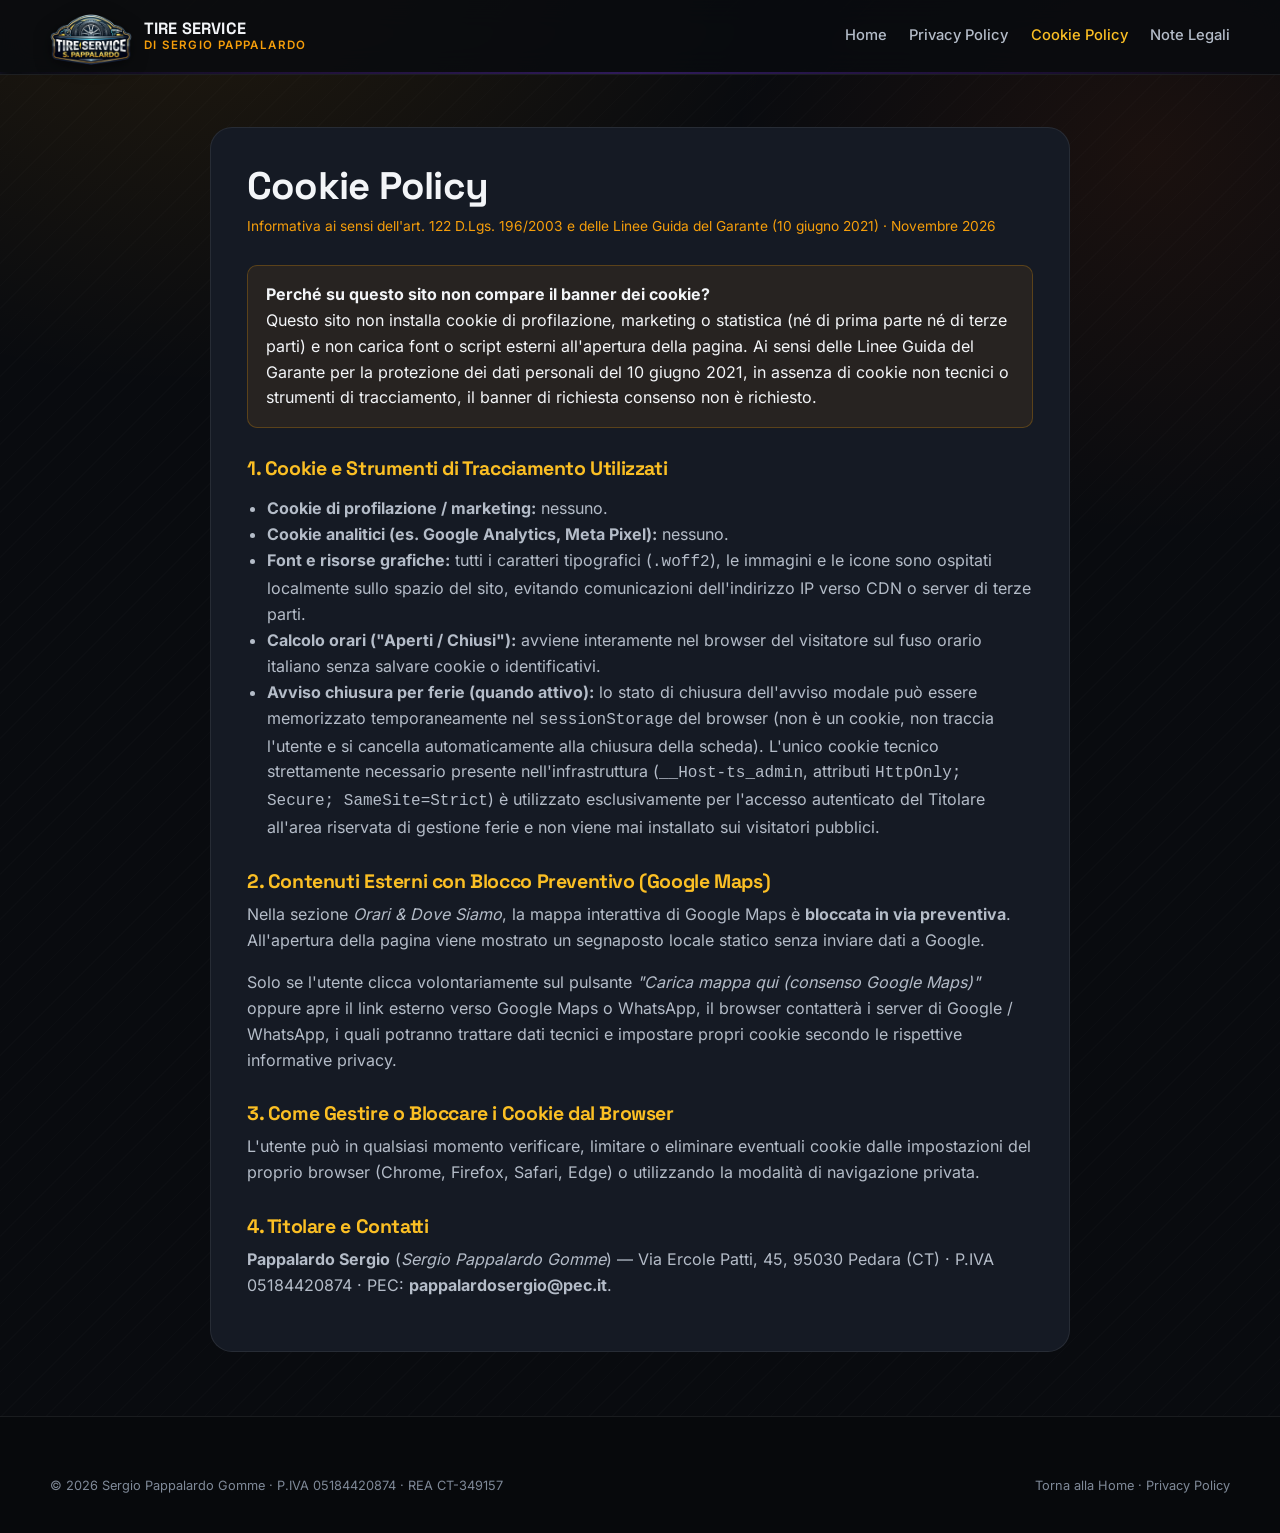
==== commit f4c10a9f: "Corregge P.IVA ditta individuale, art. 2199 c.c. e Cookie Policy" ====
--- a/docs/cookie-policy.html
+++ b/docs/cookie-policy.html
@@ -6,13 +6,14 @@
     <title>Cookie Policy — Sergio Pappalardo Gomme</title>
     <meta
       name="description"
-      content="Cookie Policy del sito Sergio Pappalardo Gomme: sito 100% cookie-free conforme alle Linee Guida del Garante Privacy."
+      content="Cookie Policy del sito Sergio Pappalardo Gomme ai sensi dell'art. 122 D.Lgs. 196/2003 e delle Linee Guida del Garante Privacy."
     />
     <meta
       http-equiv="Content-Security-Policy"
       content="default-src 'self'; img-src 'self' data:; style-src 'self'; script-src 'self'; connect-src 'none'; object-src 'none'; base-uri 'self'; form-action 'none';"
     />
     <meta name="referrer" content="strict-origin-when-cross-origin" />
+    <link rel="canonical" href="https://tireservice.it/cookie-policy.html" />
     <link rel="icon" type="image/svg+xml" href="./assets/logo/favicon.svg" />
     <link rel="stylesheet" href="./styles.css" />
   </head>
@@ -40,7 +41,7 @@
       <div class="container-narrow">
         <article class="legal-article">
           <h1>Cookie Policy</h1>
-          <div class="legal-updated">Conforme alle Linee Guida del Garante Privacy (10 giugno 2021) · Novembre 2026</div>
+          <div class="legal-updated">Informativa ai sensi dell'art. 122 D.Lgs. 196/2003 e delle Linee Guida del Garante (10 giugno 2021) · Novembre 2026</div>
 
           <div class="legal-highlight">
             <strong>Perché su questo sito non compare il banner dei cookie?</strong><br />
@@ -66,7 +67,10 @@
             <li>
               <strong>Avviso chiusura per ferie (quando attivo):</strong> lo stato di chiusura dell'avviso modale può
               essere memorizzato temporaneamente nel <code>sessionStorage</code> del browser (non è un cookie, non
-              traccia l'utente e si cancella automaticamente alla chiusura della scheda).
+              traccia l'utente e si cancella automaticamente alla chiusura della scheda). L'unico cookie tecnico
+              strettamente necessario presente nell'infrastruttura (<code>__Host-ts_admin</code>, attributi
+              <code>HttpOnly; Secure; SameSite=Strict</code>) è utilizzato esclusivamente per l'accesso autenticato del
+              Titolare all'area riservata di gestione ferie e non viene mai installato sui visitatori pubblici.
             </li>
           </ul>
 
